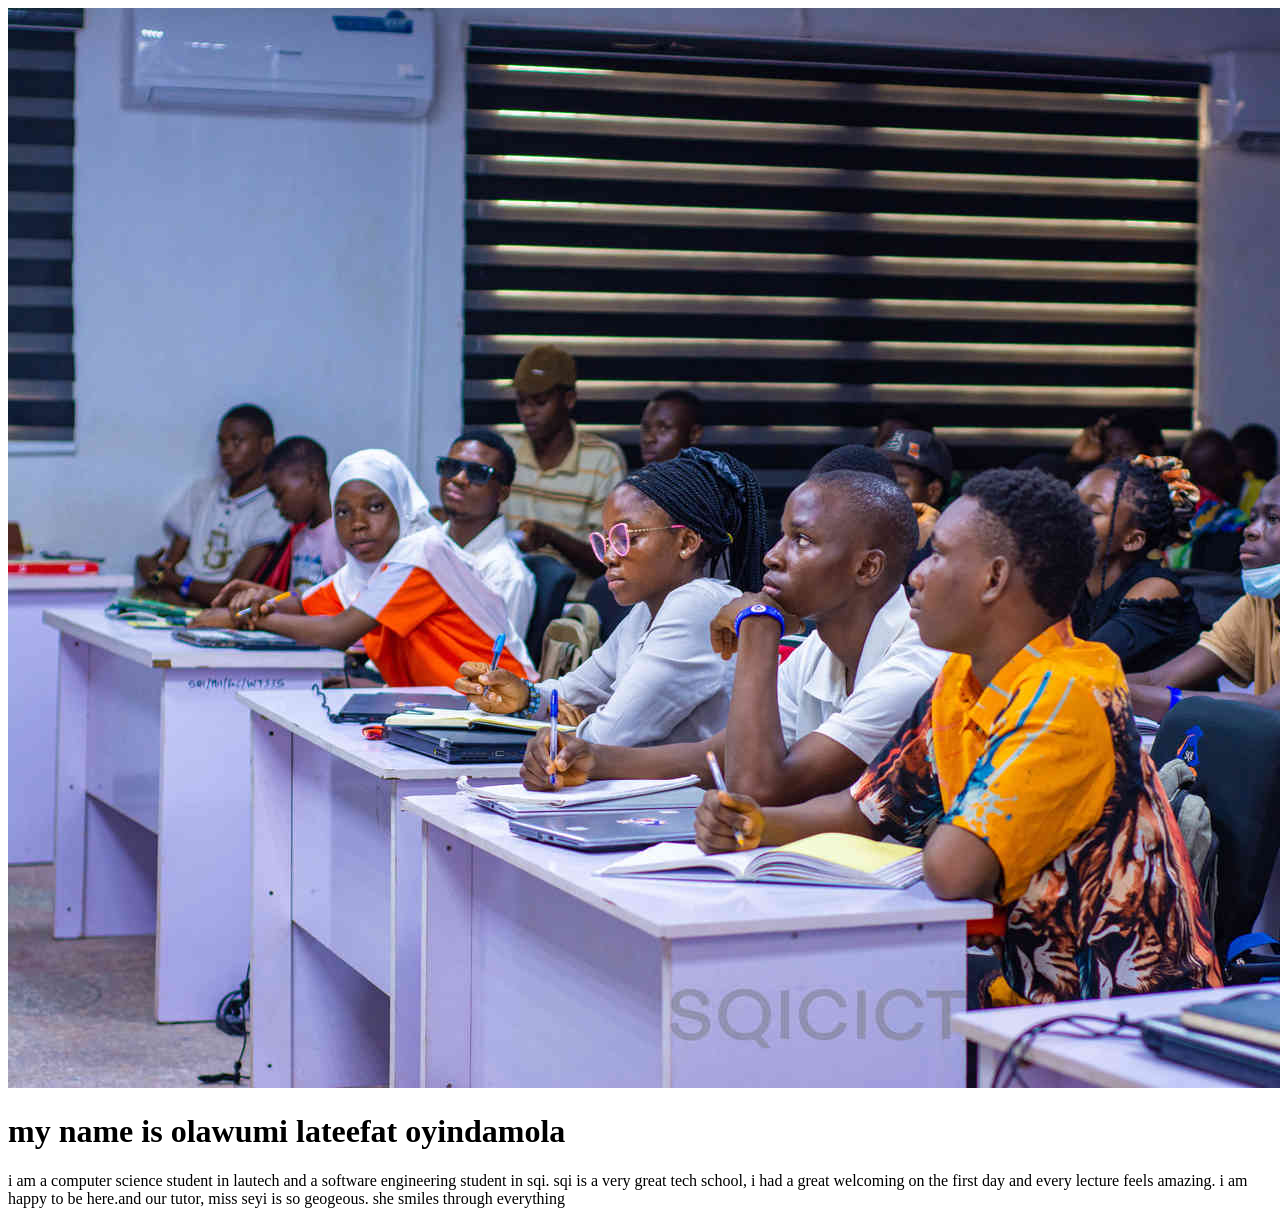
==== Introduction to html/html syntax/html-assignment.html @ b0cd30a8 "first commit" ====
<!DOCTYPE html>
<html lang="en">
<head>
    <meta charset="UTF-8">
    <meta name="viewport" content="width=device-width, initial-scale=1.0">
    <title>assignment 1</title>
</head>
<body>
    <img src="sqi student.jpg"/>
    <h1>my name is olawumi lateefat oyindamola</h1>
    i am a computer science student in lautech and a software engineering student in sqi. sqi is a very great tech school, i had a great welcoming on the first day and every lecture feels amazing. i am happy to be here.and our tutor, miss seyi is so geogeous. she smiles through everything
</body>
</html>
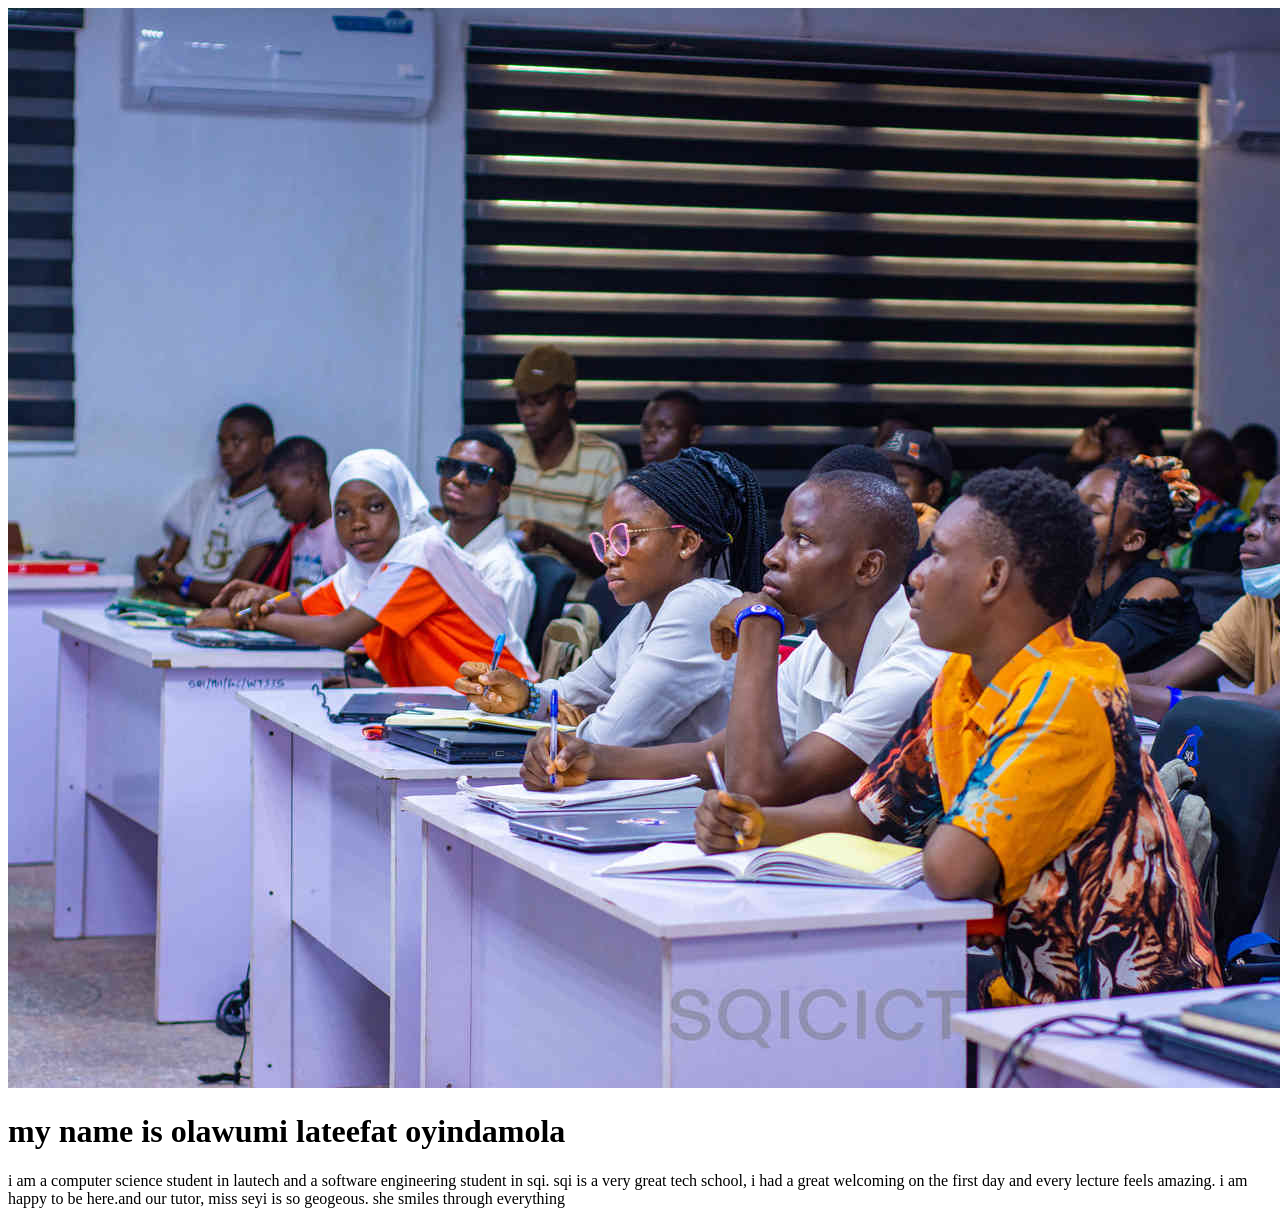
==== commit 078de59d: "my files" ====
--- a/Introduction to html/html syntax/html-assignment.html
+++ b/Introduction to html/html syntax/html-assignment.html
@@ -8,6 +8,6 @@
 <body>
     <img src="sqi student.jpg"/>
     <h1>my name is olawumi lateefat oyindamola</h1>
-    i am a computer science student in lautech and a software engineering student in sqi. sqi is a very great tech school, i had a great welcoming on the first day and every lecture feels amazing. i am happy to be here.and our tutor, miss seyi is so geogeous. she smiles through everything
+    <p>i am a computer science student in lautech and a software engineering student in sqi. sqi is a very great tech school, i had a great welcoming on the first day and every lecture feels amazing. i am happy to be here.and our tutor, miss seyi is so geogeous. she smiles through everything </p>
 </body>
 </html> 
